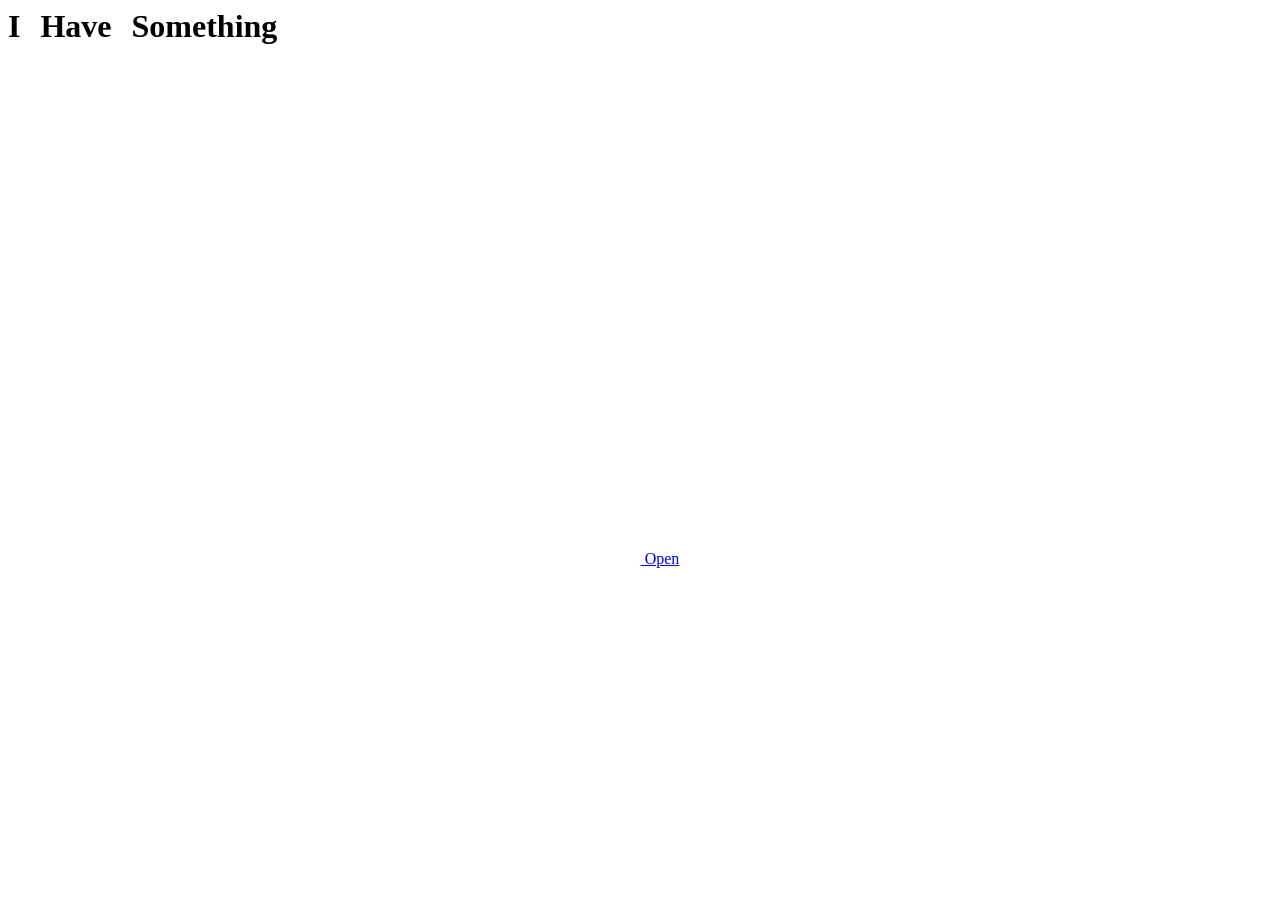
==== index.html @ fd7c00a5 "Add files via upload" ====
<html lang="en">

<head>
  <meta charset="UTF-8">
  <meta name="viewport" content="width=device-width, initial-scale=1.0">
  <link rel="shortcut icon" href="images/gift.png" type="image/x-icon">
  <link rel="stylesheet" href="css/index.css">

  <!-- Document Title -->
  <title>I Have Something</title>
</head>

<body>
  <!-- Background -->
  <div class="night"></div>

  <!-- Title -->
  <h1 class="title"></h1>

  <!-- Button -->
  <div style="position: absolute; top: 60vh; width: 100%; display: flex; justify-content: center;">
    <a href="flower.html" class="btn">
      <svg height="24" width="24" fill="#FFFFFF" viewBox="0 0 24 24" data-name="Layer 1" id="Layer_1" class="sparkle">
        <path
          d="M10,21.236,6.755,14.745.264,11.5,6.755,8.255,10,1.764l3.245,6.491L19.736,11.5l-6.491,3.245ZM18,21l1.5,3L21,21l3-1.5L21,18l-1.5-3L18,18l-3,1.5ZM19.333,4.667,20.5,7l1.167-2.333L24,3.5,21.667,2.333,20.5,0,19.333,2.333,17,3.5Z">
        </path>
      </svg>

      <span class="text">Open</span>
    </a>
  </div>

  <script src="js/index.js"></script>
</body>

</html>
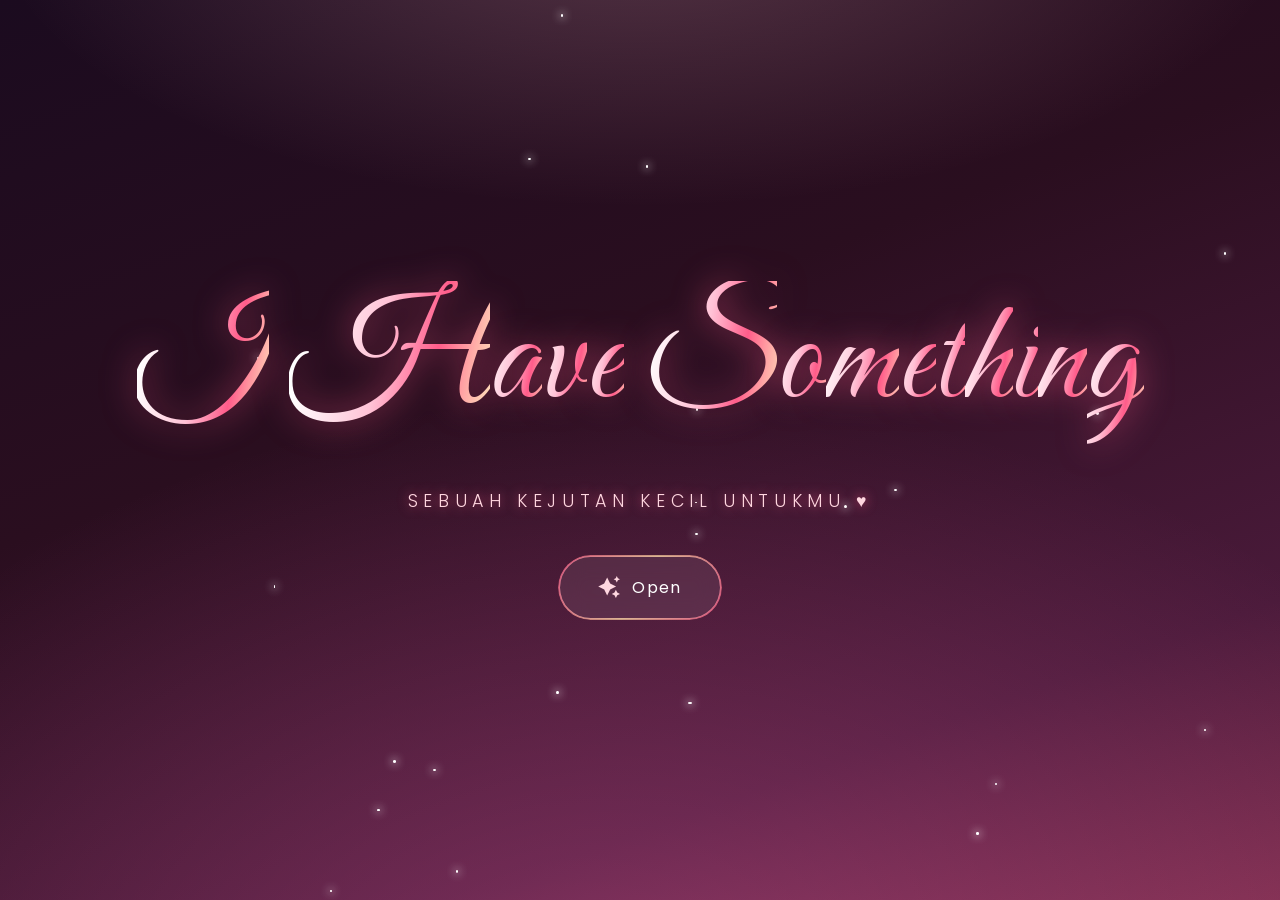
==== commit 89bd1561: "feat(index): redesign halaman pembuka + responsif" ====
--- a/index.html
+++ b/index.html
@@ -1,36 +1,40 @@
+<!DOCTYPE html>
 <html lang="en">
 
 <head>
   <meta charset="UTF-8">
   <meta name="viewport" content="width=device-width, initial-scale=1.0">
-  <link rel="shortcut icon" href="images/gift.png" type="image/x-icon">
+  <link rel="icon" href="data:image/svg+xml,<svg xmlns='http://www.w3.org/2000/svg' viewBox='0 0 100 100'><text y='.9em' font-size='90'>🌸</text></svg>">
+  <title>For You 🌸</title>
+  <link rel="preconnect" href="https://fonts.googleapis.com">
+  <link rel="preconnect" href="https://fonts.gstatic.com" crossorigin>
+  <link href="https://fonts.googleapis.com/css2?family=Great+Vibes&family=Poppins:wght@300;400;600&display=swap" rel="stylesheet">
   <link rel="stylesheet" href="css/index.css">
-
-  <!-- Document Title -->
-  <title>I Have Something</title>
+  <link rel="stylesheet" href="css/effects.css">
 </head>
 
 <body>
-  <!-- Background -->
   <div class="night"></div>
 
-  <!-- Title -->
   <h1 class="title"></h1>
+  <p class="subtitle">sebuah kejutan kecil untukmu ♥</p>
 
-  <!-- Button -->
-  <div style="position: absolute; top: 60vh; width: 100%; display: flex; justify-content: center;">
+  <div class="btn-wrap">
     <a href="flower.html" class="btn">
-      <svg height="24" width="24" fill="#FFFFFF" viewBox="0 0 24 24" data-name="Layer 1" id="Layer_1" class="sparkle">
+      <svg class="sparkle" height="24" width="24" fill="#FFFFFF" viewBox="0 0 24 24" data-name="Layer 1" id="Layer_1">
         <path
           d="M10,21.236,6.755,14.745.264,11.5,6.755,8.255,10,1.764l3.245,6.491L19.736,11.5l-6.491,3.245ZM18,21l1.5,3L21,21l3-1.5L21,18l-1.5-3L18,18l-3,1.5ZM19.333,4.667,20.5,7l1.167-2.333L24,3.5,21.667,2.333,20.5,0,19.333,2.333,17,3.5Z">
         </path>
       </svg>
-
       <span class="text">Open</span>
     </a>
   </div>
 
+  <div class="petals" id="petals"></div>
+
   <script src="js/index.js"></script>
+  <script src="js/petals.js"></script>
+  <script src="js/hearts.js"></script>
 </body>
 
 </html>
--- a/css/index.css
+++ b/css/index.css
@@ -0,0 +1,237 @@
+*,
+*::after,
+*::before {
+  padding: 0;
+  margin: 0;
+  box-sizing: border-box;
+}
+
+:root {
+  --rose: #ff5c8a;
+  --rose-soft: #ffb6c1;
+  --blush: #ffe5ec;
+}
+
+body {
+  min-height: 100vh;
+  overflow: hidden;
+  background: #1b0b1f;
+  display: flex;
+  flex-direction: column;
+  align-items: center;
+  justify-content: center;
+  gap: clamp(1.1rem, 5vh, 2.6rem);
+  padding: 4vh 5vw;
+}
+
+.night {
+  position: fixed;
+  left: 0;
+  top: 0;
+  width: 100%;
+  height: 100%;
+  z-index: 0;
+  background-image:
+    radial-gradient(120% 120% at 50% 118%, rgba(255, 105, 180, 0.3), transparent 62%),
+    radial-gradient(85% 55% at 50% -10%, rgba(255, 182, 193, 0.25), transparent 60%),
+    linear-gradient(160deg, #1b0b1f 0%, #2a0e1f 40%, #4a1a3a 78%, #7a2d4d 100%);
+  animation: bg-shift 16s ease-in-out infinite alternate;
+}
+
+@keyframes bg-shift {
+  from {
+    filter: hue-rotate(0deg);
+  }
+
+  to {
+    filter: hue-rotate(16deg);
+  }
+}
+
+.title {
+  position: relative;
+  z-index: 2;
+  width: 100%;
+  display: flex;
+  flex-wrap: wrap;
+  justify-content: center;
+  align-content: center;
+  align-items: center;
+  color: #fff;
+  font-family: 'Great Vibes', 'Segoe Script', 'Brush Script MT', cursive;
+  font-weight: 400;
+  line-height: 1.15;
+  text-align: center;
+  padding: 0 2vw;
+}
+
+.title span {
+  opacity: 0;
+  display: inline-block;
+  font-size: clamp(3.6rem, 13vw, 9rem);
+  background-image: linear-gradient(100deg, #fff 10%, #ffc2d6 45%, #ff5c8a 70%, #fff8c4 100%);
+  -webkit-background-clip: text;
+  background-clip: text;
+  color: transparent;
+  filter: drop-shadow(0 0 16px rgba(255, 92, 138, 0.6));
+  animation: typing 1s cubic-bezier(0.2, 0.7, 0.3, 1) forwards;
+  animation-delay: var(--delay, 0s);
+}
+
+@keyframes typing {
+  from {
+    opacity: 0;
+    transform: translateY(14px) scale(0.85);
+  }
+
+  to {
+    opacity: 1;
+    transform: none;
+  }
+}
+
+.subtitle {
+  position: relative;
+  z-index: 2;
+  width: 100%;
+  text-align: center;
+  color: #ffd7e0;
+  font-family: 'Poppins', Arial, sans-serif;
+  font-weight: 300;
+  font-size: clamp(0.85rem, 2.4vw, 1.1rem);
+  letter-spacing: 0.32em;
+  text-transform: uppercase;
+  opacity: 0;
+  transform: translateY(8px);
+  animation: rise-in 1.4s ease 1.6s forwards;
+  text-shadow: 0 0 12px rgba(255, 92, 138, 0.8);
+}
+
+@keyframes rise-in {
+  to {
+    opacity: 1;
+    transform: none;
+  }
+}
+
+.btn-wrap {
+  position: relative;
+  z-index: 3;
+  width: 100%;
+  display: flex;
+  justify-content: center;
+  opacity: 0;
+  animation: rise-in 1.4s ease 2.4s forwards;
+}
+
+a {
+  text-decoration: none;
+}
+
+.btn {
+  display: inline-flex;
+  align-items: center;
+  gap: 12px;
+  padding: 1.15em 2.4em;
+  border-radius: 4em;
+  background: rgba(255, 255, 255, 0.08);
+  border: 1px solid rgba(255, 255, 255, 0.28);
+  backdrop-filter: blur(12px);
+  -webkit-backdrop-filter: blur(12px);
+  color: #fff;
+  font-family: 'Poppins', Arial, sans-serif;
+  font-weight: 400;
+  letter-spacing: 0.08em;
+  cursor: pointer;
+  position: relative;
+  transition: all 0.35s ease-in-out;
+  animation: btn-pulse 2.6s ease-in-out infinite;
+  box-shadow: 0 0 0 0 rgba(255, 92, 138, 0.55);
+}
+
+.btn::before {
+  content: "";
+  position: absolute;
+  inset: -2px;
+  border-radius: inherit;
+  padding: 2px;
+  background: linear-gradient(120deg, #ff5c8a, #ffd7a0, #ff5c8a);
+  -webkit-mask: linear-gradient(#fff 0 0) content-box, linear-gradient(#fff 0 0);
+  mask: linear-gradient(#fff 0 0) content-box, linear-gradient(#fff 0 0);
+  -webkit-mask-composite: xor;
+  mask-composite: exclude;
+  opacity: 0.7;
+  pointer-events: none;
+}
+
+.btn:hover {
+  background: rgba(255, 92, 138, 0.28);
+  border-color: rgba(255, 182, 193, 0.7);
+  transform: translateY(-3px) scale(1.03);
+}
+
+@keyframes btn-pulse {
+  0%,
+  100% {
+    box-shadow: 0 0 0 0 rgba(255, 92, 138, 0.55);
+  }
+
+  50% {
+    box-shadow: 0 0 0 18px rgba(255, 92, 138, 0);
+  }
+}
+
+.sparkle {
+  fill: #ffd7e0;
+  width: 22px;
+  height: 22px;
+  transition: transform 0.5s ease;
+}
+
+.btn:hover .sparkle {
+  transform: scale(1.25) rotate(20deg);
+}
+
+.text {
+  font-size: 1rem;
+  color: #fff;
+}
+
+@media (max-width: 520px) {
+  body {
+    gap: clamp(0.9rem, 4vh, 1.5rem);
+    padding: 3vh 4vw;
+  }
+
+  .title span {
+    font-size: clamp(3rem, 14vw, 4.2rem);
+  }
+
+  .btn {
+    padding: 1em 1.9em;
+    gap: 10px;
+  }
+
+  .text {
+    font-size: 0.92rem;
+  }
+}
+
+@media (max-height: 460px) and (orientation: landscape) {
+  body {
+    gap: 0.7rem;
+    justify-content: center;
+  }
+
+  .title span {
+    font-size: 2.6rem;
+  }
+
+  .btn {
+    padding: 0.8em 1.6em;
+  }
+
+  .subtitle {
+    font-size: 0.8rem;
+  }
+}
--- a/css/effects.css
+++ b/css/effects.css
@@ -0,0 +1,236 @@
+:root {
+  --bg-1: #1b0b1f;
+  --bg-2: #2a0e1f;
+  --bg-3: #4a1a3a;
+  --bg-4: #7a2d4d;
+  --rose: #ff5c8a;
+  --rose-soft: #ffb6c1;
+  --gold: #ffd7a0;
+  --blush: #ffd7e0;
+}
+
+.petals {
+  position: fixed;
+  inset: 0;
+  z-index: 1;
+  overflow: hidden;
+  pointer-events: none;
+}
+
+.star {
+  position: absolute;
+  border-radius: 50%;
+  background: #fff;
+  box-shadow: 0 0 8px 1px rgba(255, 255, 255, 0.9);
+  animation: twinkle ease-in-out infinite;
+}
+
+@keyframes twinkle {
+  0%,
+  100% {
+    opacity: 0.15;
+    transform: scale(0.7);
+  }
+
+  50% {
+    opacity: 1;
+    transform: scale(1.25);
+  }
+}
+
+.petal {
+  position: absolute;
+  top: -10%;
+  border-radius: 150% 0 150% 0;
+  animation: petal-fall linear infinite;
+  filter: drop-shadow(0 0 6px rgba(255, 143, 171, 0.55));
+}
+
+@keyframes petal-fall {
+  0% {
+    transform: translate3d(0, -10vh, 0) rotate(0deg);
+  }
+
+  100% {
+    transform: translate3d(var(--sway, 8vw), 115vh, 0) rotate(560deg);
+  }
+}
+
+.heart {
+  position: absolute;
+  top: -4%;
+  transform: rotate(45deg);
+  background: linear-gradient(45deg, #ff5c8a, #ffb6c1);
+  animation: heart-rise linear infinite;
+}
+
+.heart::before,
+.heart::after {
+  content: "";
+  position: absolute;
+  width: 100%;
+  height: 100%;
+  border-radius: 50%;
+  background: inherit;
+}
+
+.heart::before {
+  top: -50%;
+  left: 0;
+}
+
+.heart::after {
+  top: 0;
+  left: -50%;
+}
+
+@keyframes heart-rise {
+  0% {
+    opacity: 0;
+    transform: rotate(45deg) translateY(0) scale(0.5);
+  }
+
+  15% {
+    opacity: 0.9;
+  }
+
+  100% {
+    opacity: 0;
+    transform: rotate(45deg) translateY(-115vh) scale(1.15);
+  }
+}
+
+.butterfly {
+  position: absolute;
+  animation: butterfly-fly linear infinite, butterfly-bob ease-in-out infinite;
+  z-index: 30;
+  filter: drop-shadow(0 6px 10px rgba(0, 0, 0, 0.3));
+}
+
+.butterfly-wing {
+  display: inline-block;
+  line-height: 1;
+  animation: flutter ease-in-out infinite alternate;
+  transform-origin: 50% 50%;
+}
+
+[data-effects="butterflies"] .petals {
+  z-index: 30;
+}
+
+@keyframes butterfly-fly {
+  0% {
+    left: -7vw;
+  }
+
+  100% {
+    left: 107vw;
+  }
+}
+
+@keyframes butterfly-bob {
+  0%,
+  100% {
+    transform: translateY(0) rotate(-6deg);
+  }
+
+  50% {
+    transform: translateY(-36px) rotate(8deg);
+  }
+}
+
+@keyframes flutter {
+  from {
+    transform: scaleX(1) rotate(0deg);
+  }
+
+  to {
+    transform: scaleX(0.35) rotate(6deg);
+  }
+}
+
+.click-heart {
+  position: fixed;
+  z-index: 200;
+  pointer-events: none;
+  line-height: 1;
+  animation: heart-pop 1.2s ease-out forwards;
+  text-shadow: 0 0 12px rgba(255, 92, 138, 0.85);
+}
+
+@keyframes heart-pop {
+  0% {
+    opacity: 1;
+    transform: translate(-50%, -50%) scale(0.35) rotate(-10deg);
+  }
+
+  100% {
+    opacity: 0;
+    transform: translate(-50%, -210%) scale(1.35) rotate(14deg);
+  }
+}
+
+.confetti-layer {
+  position: fixed;
+  inset: 0;
+  z-index: 180;
+  pointer-events: none;
+  overflow: hidden;
+}
+
+.confetti {
+  position: absolute;
+  top: -6vh;
+  animation: confetti-fall 3.4s ease-in forwards;
+}
+
+.confetti--round {
+  border-radius: 50%;
+}
+
+@keyframes confetti-fall {
+  0% {
+    transform: translate3d(0, 0, 0) rotate(0deg);
+    opacity: 1;
+  }
+
+  85% {
+    opacity: 1;
+  }
+
+  100% {
+    transform: translate3d(var(--drift, 6vw), 118vh, 0) rotate(560deg);
+    opacity: 0;
+  }
+}
+
+.note {
+  position: absolute;
+  top: -6%;
+  font-size: 20px;
+  line-height: 1;
+  animation: note-fall ease-in linear infinite;
+  filter: drop-shadow(0 0 8px rgba(255, 215, 224, 0.6));
+}
+
+@keyframes note-fall {
+  0% {
+    transform: translate3d(0, -6vh, 0) rotate(0deg);
+  }
+
+  100% {
+    transform: translate3d(var(--sway, 5vw), 115vh, 0) rotate(300deg);
+  }
+}
+
+@media (prefers-reduced-motion: reduce) {
+  .star,
+  .petal,
+  .heart,
+  .butterfly,
+  .note,
+  .confetti {
+    animation: none !important;
+    display: none;
+  }
+}
